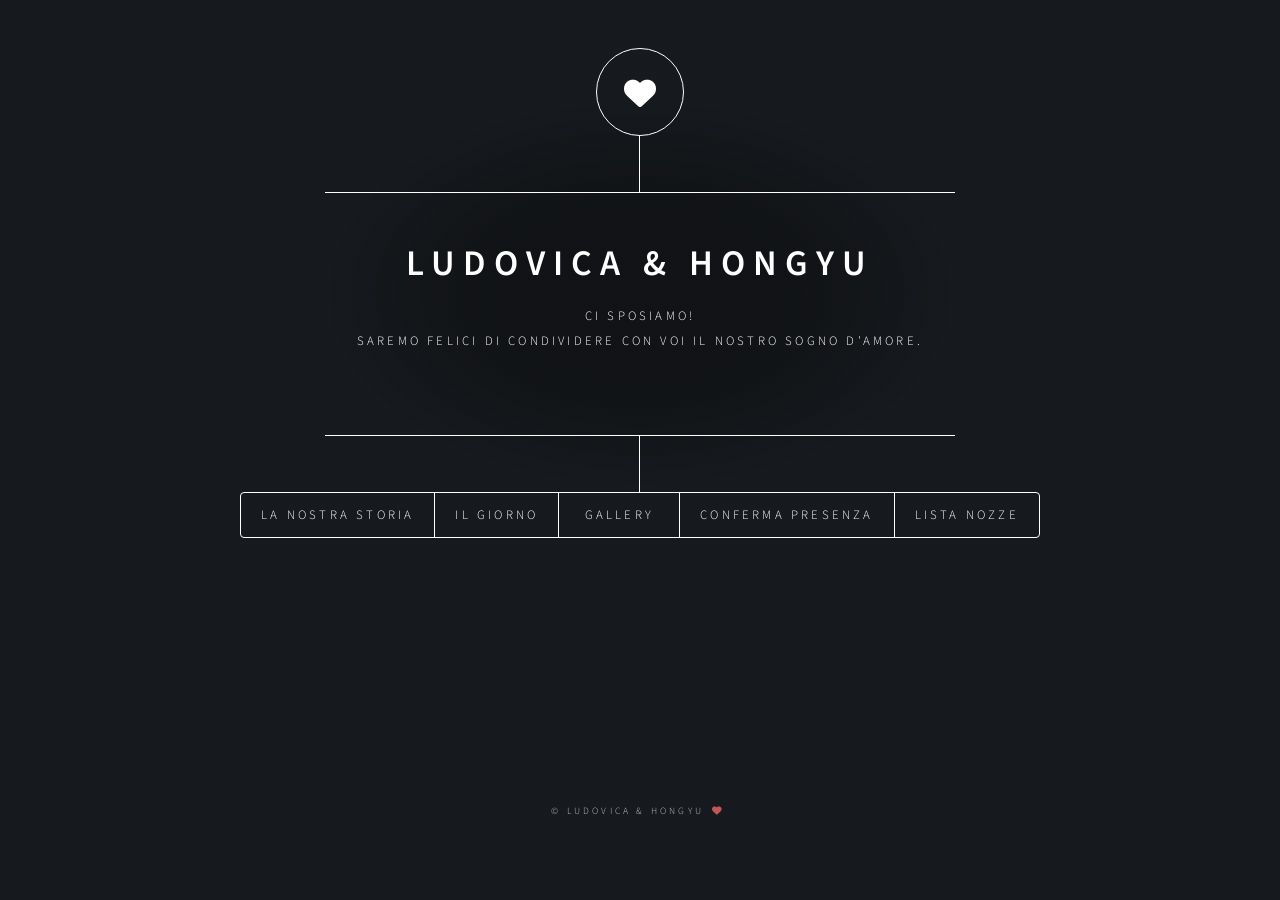
==== demo/src/main/resources/static/finale.html @ 11fa41a7 "add html page" ====
<!DOCTYPE html>
<html lang="it">
<head>
    <title>Ludovica & Hongyu - Il nostro matrimonio</title>
    <meta charset="utf-8" />
    <meta name="viewport" content="width=device-width, initial-scale=1, user-scalable=no" />
    <meta name="description" content="Ludovica e Hongyu si sposano. Scopri i dettagli del nostro grande giorno, la storia, la gallery e conferma la tua presenza." />
    <link rel="stylesheet" href="https://cdnjs.cloudflare.com/ajax/libs/font-awesome/6.0.0-beta3/css/all.min.css">
    <link href="https://fonts.googleapis.com/css2?family=Source+Sans+Pro:wght@300;400;600;700&display=swap" rel="stylesheet">
    <style>
        /* Reset & Base - stesso tuo stile, lo manteniamo identico */
        html, body, div, span, applet, object, iframe,
        h1, h2, h3, h4, h5, h6, p, blockquote, pre,
        a, abbr, acronym, address, big, cite, code,
        del, dfn, em, img, ins, kbd, q, s, samp,
        small, strike, strong, sub, sup, tt, var, b,
        u, i, center, dl, dt, dd, ol, ul, li, fieldset,
        form, label, legend, table, caption, tbody,
        tfoot, thead, tr, th, td, article, aside,
        canvas, details, embed, figure, figcaption,
        footer, header, hgroup, menu, nav, output, ruby,
        section, summary, time, mark, audio, video {
            margin: 0;
            padding: 0;
            border: 0;
            font-size: 100%;
            font: inherit;
            vertical-align: baseline;
        }
        article, aside, details, figcaption, figure,
        footer, header, hgroup, menu, nav, section {
            display: block;
        }
        body {
            line-height: 1;
        }
        ol, ul {
            list-style: none;
        }
        blockquote, q {
            quotes: none;
        }
        blockquote:before, blockquote:after, q:before, q:after {
            content: '';
            content: none;
        }
        table {
            border-collapse: collapse;
            border-spacing: 0;
        }
        body {
            -webkit-text-size-adjust: none;
        }
        mark {
            background-color: transparent;
            color: inherit;
        }
        input::-moz-focus-inner {
            border: 0;
            padding: 0;
        }
        input, select, textarea {
            -moz-appearance: none;
            -webkit-appearance: none;
            -ms-appearance: none;
            appearance: none;
        }

        /* Basic */
        @-ms-viewport {
            width: device-width;
        }
        @media screen and (max-width: 480px) {
            html, body {
                min-width: 320px;
            }
        }
        html {
            box-sizing: border-box;
        }
        *, *:before, *:after {
            box-sizing: inherit;
        }
        body {
            background: #1b1f22;
        }
        body.is-preload *, body.is-preload *:before, body.is-preload *:after {
            animation: none !important;
            transition: none !important;
        }

        /* Type */
        html {
            font-size: 16pt;
        }
        @media screen and (max-width: 1680px) {
            html { font-size: 12pt; }
        }
        @media screen and (max-width: 736px) {
            html { font-size: 11pt; }
        }
        @media screen and (max-width: 480px) {
            html { font-size: 10pt; }
        }
        body, input, select, textarea {
            color: #ffffff;
            font-family: 'Source Sans Pro', sans-serif;
            font-weight: 300;
            font-size: 1rem;
            line-height: 1.65;
        }
        a {
            transition: color 0.2s ease-in-out, background-color 0.2s ease-in-out, border-bottom-color 0.2s ease-in-out;
            border-bottom: dotted 1px rgba(255, 255, 255, 0.5);
            text-decoration: none;
            color: inherit;
        }
        a:hover {
            border-bottom-color: transparent;
        }
        strong, b {
            color: #ffffff;
            font-weight: 600;
        }
        em, i {
            font-style: italic;
        }
        p {
            margin: 0 0 2rem 0;
        }
        h1, h2, h3, h4, h5, h6 {
            color: #ffffff;
            font-weight: 600;
            line-height: 1.5;
            margin: 0 0 1rem 0;
            text-transform: uppercase;
            letter-spacing: 0.2rem;
        }
        h1 a, h2 a, h3 a, h4 a, h5 a, h6 a {
            color: inherit;
            text-decoration: none;
        }
        h1.major, h2.major, h3.major {
            border-bottom: solid 1px #ffffff;
            width: max-content;
            padding-bottom: 0.5rem;
            margin: 0 0 2rem 0;
        }
        h1 {
            font-size: 2.25rem;
            line-height: 1.3;
            letter-spacing: 0.5rem;
        }
        h2 {
            font-size: 1.5rem;
            line-height: 1.4;
            letter-spacing: 0.5rem;
        }
        h3 {
            font-size: 1rem;
        }
        @media screen and (max-width: 736px) {
            h1 { font-size: 1.75rem; line-height: 1.4; }
            h2 { font-size: 1.25em; line-height: 1.5; }
        }
        .align-center {
            text-align: center;
        }

        /* BG */
        #bg {
            transform: scale(1);
            -webkit-backface-visibility: hidden;
            position: fixed;
            top: 0;
            left: 0;
            width: 100%;
            height: 100vh;
            z-index: 1;
        }
        #bg:before, #bg:after {
            content: '';
            display: block;
            position: absolute;
            top: 0;
            left: 0;
            width: 100%;
            height: 100%;
        }
        #bg:before {
            transition: background-color 2.5s ease-in-out;
            transition-delay: 0.75s;
            background-image: linear-gradient(to top, rgba(19, 21, 25, 0.5), rgba(19, 21, 25, 0.5));
            background-size: auto, 256px 256px;
            background-position: center, center;
            background-repeat: no-repeat, repeat;
            z-index: 2;
        }
        #bg:after {
            transform: scale(1.125);
            transition: transform 0.325s ease-in-out, filter 0.325s ease-in-out;
            background-image: url('https://images.unsplash.com/photo-1519741497674-611481863552?q=80&w=2070&auto=format');
            background-position: center;
            background-size: cover;
            background-repeat: no-repeat;
            z-index: 1;
        }
        body.is-article-visible #bg:after {
            transform: scale(1.0825);
            filter: blur(0.2rem);
        }
        body.is-preload #bg:before {
            background-color: #000000;
        }

        /* Wrapper */
        #wrapper {
            display: flex;
            flex-direction: column;
            align-items: center;
            justify-content: space-between;
            position: relative;
            min-height: 100vh;
            width: 100%;
            padding: 4rem 2rem;
            z-index: 3;
        }
        @media screen and (max-width: 1680px) {
            #wrapper { padding: 3rem 2rem; }
        }
        @media screen and (max-width: 736px) {
            #wrapper { padding: 2rem 1rem; }
        }
        @media screen and (max-width: 480px) {
            #wrapper { padding: 1rem; }
        }

        /* Header */
        #header {
            display: flex;
            flex-direction: column;
            align-items: center;
            transition: transform 0.325s ease-in-out, filter 0.325s ease-in-out, opacity 0.325s ease-in-out;
            background-image: radial-gradient(rgba(0, 0, 0, 0.25) 25%, rgba(0, 0, 0, 0) 55%);
            max-width: 100%;
            text-align: center;
        }
        #header > * {
            transition: opacity 0.325s ease-in-out;
            position: relative;
            margin-top: 3.5rem;
        }
        #header > *:before {
            content: '';
            display: block;
            position: absolute;
            top: calc(-3.5rem - 1px);
            left: calc(50% - 1px);
            width: 1px;
            height: calc(3.5rem + 1px);
            background: #ffffff;
        }
        #header > :first-child {
            margin-top: 0;
        }
        #header > :first-child:before {
            display: none;
        }
        #header .logo {
            width: 5.5rem;
            height: 5.5rem;
            line-height: 5.5rem;
            border: solid 1px #ffffff;
            border-radius: 100%;
        }
        #header .logo .icon:before {
            font-size: 2rem;
        }
        #header .content {
            border-style: solid;
            border-color: #ffffff;
            border-top-width: 1px;
            border-bottom-width: 1px;
            max-width: 100%;
        }
        #header .content .inner {
            transition: max-height 0.75s ease, padding 0.75s ease, opacity 0.325s ease-in-out;
            transition-delay: 0.25s;
            padding: 3rem 2rem;
            max-height: 40rem;
            overflow: hidden;
        }
        #header .content p {
            text-transform: uppercase;
            letter-spacing: 0.2rem;
            font-size: 0.8rem;
            line-height: 2;
        }
        #header nav ul {
            display: flex;
            margin-bottom: 0;
            list-style: none;
            padding-left: 0;
            border: solid 1px #ffffff;
            border-radius: 4px;
        }
        #header nav ul li {
            padding-left: 0;
            border-left: solid 1px #ffffff;
        }
        #header nav ul li:first-child {
            border-left: 0;
        }
        #header nav ul li a {
            display: block;
            min-width: 7.5rem;
            height: 2.75rem;
            line-height: 2.75rem;
            padding: 0 1.25rem;
            text-transform: uppercase;
            letter-spacing: 0.2rem;
            font-size: 0.8rem;
            border-bottom: 0;
            cursor: pointer;
        }
        #header nav ul li a:hover {
            background-color: rgba(255, 255, 255, 0.075);
        }
        body.is-article-visible #header {
            transform: scale(0.95);
            filter: blur(0.1rem);
            opacity: 0;
        }
        body.is-preload #header {
            filter: blur(0.125rem);
        }
        body.is-preload #header > * {
            opacity: 0;
        }
        body.is-preload #header .content .inner {
            max-height: 0;
            padding-top: 0;
            padding-bottom: 0;
            opacity: 0;
        }
        @media screen and (max-width: 736px) {
            #header > * { margin-top: 2rem; }
            #header > *:before { top: calc(-2rem - 1px); height: calc(2rem + 1px); }
            #header .logo { width: 4.75rem; height: 4.75rem; line-height: 4.75rem; }
            #header .content .inner { padding: 2.5rem 1rem; }
        }
        @media screen and (max-width: 480px) {
            #header .content .inner { padding: 2rem 0.5rem; }
            #header nav ul {
                flex-direction: column;
                min-width: 100%;
                width: 100%;
            }
            #header nav ul li {
                border-left: 0;
                border-top: solid 1px #ffffff;
            }
            #header nav ul li:first-child { border-top: 0; }
            #header nav ul li a {
                width: 100%;
                min-width: auto;
                padding: 0.5rem;
                font-size: 0.7rem;
                height: auto;
                line-height: 2.5rem;
            }
        }

        /* Main & Articles */
        #main {
            flex-grow: 1;
            display: flex;
            align-items: center;
            justify-content: center;
            flex-direction: column;
            position: relative;
            max-width: 100%;
            z-index: 3;
        }
        #main article {
            transform: translateY(0.25rem);
            transition: opacity 0.325s ease-in-out, transform 0.325s ease-in-out;
            padding: 3rem 2.5rem 1.5rem 2.5rem;
            position: relative;
            width: 40rem;
            max-width: 100%;
            background-color: rgba(27, 31, 34, 0.85);
            border-radius: 4px;
            opacity: 0;
            display: none;
        }
        #main article.active {
            transform: translateY(0);
            opacity: 1;
            display: block;
        }
        #main article .close {
            display: block;
            position: absolute;
            top: 0;
            right: 0;
            width: 4rem;
            height: 4rem;
            cursor: pointer;
            text-indent: 4rem;
            overflow: hidden;
            white-space: nowrap;
        }
        #main article .close:before {
            transition: background-color 0.2s ease-in-out;
            content: '';
            display: block;
            position: absolute;
            top: 50%;
            left: 50%;
            transform: translate(-50%, -50%);
            width: 1.8rem;
            height: 1.8rem;
            border-radius: 100%;
            background-image: url("data:image/svg+xml,%3Csvg xmlns='http://www.w3.org/2000/svg' width='20' height='20' viewBox='0 0 20 20'%3E%3Cline x1='2' y1='2' x2='18' y2='18' stroke='%23ffffff' stroke-width='1.5'/%3E%3Cline x1='18' y1='2' x2='2' y2='18' stroke='%23ffffff' stroke-width='1.5'/%3E%3C/svg%3E");
            background-size: 14px 14px;
            background-repeat: no-repeat;
            background-position: center;
        }
        #main article .close:hover:before {
            background-color: rgba(255, 255, 255, 0.075);
        }
        @media screen and (max-width: 736px) {
            #main article { padding: 2.5rem 2rem 0.5rem 2rem; }
        }
        @media screen and (max-width: 480px) {
            #main article { padding: 1.5rem 1rem 0.5rem 1rem; }
            #main article .close { width: 3rem; height: 3rem; }
        }

        /* Footer */
        #footer {
            transition: transform 0.325s ease-in-out, filter 0.325s ease-in-out, opacity 0.325s ease-in-out;
            width: 100%;
            margin-top: 2rem;
            text-align: center;
        }
        #footer .copyright {
            letter-spacing: 0.2rem;
            font-size: 0.6rem;
            opacity: 0.75;
            text-transform: uppercase;
        }
        body.is-article-visible #footer {
            transform: scale(0.95);
            filter: blur(0.1rem);
            opacity: 0;
        }

        /* Form & Button styles */
        form {
            margin: 0 0 2rem 0;
        }

        input[type="text"],
        input[type="email"],
        input[type="date"],
        select,
        textarea {
            background-color: #1b1f22;
            border-radius: 4px;
            border: solid 1px #ffffff;
            color: #ffffff;
            display: block;
            outline: 0;
            padding: 0 1rem;
            width: 100%;
            margin-bottom: 1rem;
            font-family: 'Source Sans Pro', sans-serif;
            transition: all 0.2s ease-in-out;
        }

        input[type="text"],
        input[type="email"],
        input[type="date"],
        select {
            height: 2.75rem;
        }

        textarea {
            padding: 0.75rem 1rem;
        }

        input:focus,
        textarea:focus,
        select:focus {
            background: #2a2e35;
            border-color: #30c39b;
            box-shadow: 0 0 0 1px #30c39b;
            color: #ffffff;
        }

        select option {
            background-color: #1b1f22;
            color: #ffffff;
        }

        ::-webkit-input-placeholder {
            color: rgba(255, 255, 255, 0.5);
        }
        :-moz-placeholder {
            color: rgba(255, 255, 255, 0.5);
        }
        ::-moz-placeholder {
            color: rgba(255, 255, 255, 0.5);
        }
        :-ms-input-placeholder {
            color: rgba(255, 255, 255, 0.5);
        }

        .button {
            transition: background-color 0.2s ease-in-out, color 0.2s ease-in-out;
            background-color: #2c3e50;
            border-radius: 4px;
            box-shadow: none;
            color: #ffffff !important;
            border: 1px solid #ffffff;
            cursor: pointer;
            display: inline-block;
            font-size: 0.8rem;
            font-weight: 600;
            height: 2.75rem;
            letter-spacing: 0.2rem;
            line-height: 2.75rem;
            padding: 0 1.25rem;
            text-align: center;
            text-decoration: none;
            text-transform: uppercase;
            white-space: nowrap;
        }

        .button:hover {
            background-color: #1a2a3a;
            border-color: #ffffff;
            color: #ffffff !important;
        }

        input[type="submit"].primary,
        .button.primary {
            background-color: #ff6b6b !important;
            border: 1px solid #ff6b6b !important;
            color: #ffffff !important;
            font-weight: 700;
        }

        input[type="submit"].primary:hover,
        .button.primary:hover {
            background-color: #ff6b6b !important;
            border-color: #ffffff !important;
            color: #ffffff !important;
        }

        .heart-icon {
            color: #ff6b6b;
            margin: 0 0.2rem;
        }
        .date-highlight {
            font-size: 2rem;
            font-weight: 600;
            letter-spacing: 0.2rem;
            margin: 1rem 0;
        }
        .info-grid {
            display: flex;
            justify-content: space-between;
            gap: 1rem;
            margin: 2rem 0;
            flex-wrap: wrap;
        }
        .info-card {
            flex: 1;
            text-align: center;
            padding: 1rem;
            border: 1px solid rgba(255,255,255,0.2);
            border-radius: 8px;
        }
        .info-card i {
            font-size: 2rem;
            margin-bottom: 0.5rem;
            display: inline-block;
        }
        .guests-row {
            display: flex;
            gap: 1rem;
            margin-bottom: 1rem;
        }
        .guests-row .field {
            flex: 1;
            margin-bottom: 0;
        }

        @media screen and (max-width: 600px) {
            .info-grid {
                flex-direction: column;
            }
            .guests-row {
                flex-direction: column;
                gap: 0;
            }
        }

        /* Toggle Switch (FLAG) Styles */
        .toggle-flag {
            margin: 1rem 0;
        }

        .toggle-label {
            display: flex;
            align-items: center;
            gap: 0.75rem;
            cursor: pointer;
        }

        .toggle-switch {
            position: relative;
            display: inline-block;
            width: 55px;
            height: 28px;
        }

        .toggle-switch input {
            opacity: 0;
            width: 0;
            height: 0;
        }

        .toggle-slider {
            position: absolute;
            cursor: pointer;
            top: 0;
            left: 0;
            right: 0;
            bottom: 0;
            background-color: #ccc;
            transition: 0.3s;
            border-radius: 28px;
        }

        .toggle-slider:before {
            position: absolute;
            content: "";
            height: 20px;
            width: 20px;
            left: 4px;
            bottom: 4px;
            background-color: white;
            transition: 0.3s;
            border-radius: 50%;
        }

        input:checked + .toggle-slider {
            background-color: #ff6b6b;
        }

        input:checked + .toggle-slider:before {
            transform: translateX(27px);
        }

        .toggle-text {
            font-size: 0.9rem;
        }

        .toggle-text .off {
            color: #aaa;
        }

        .toggle-text .on {
            color: #ff6b6b;
            display: none;
        }

        input:checked ~ .toggle-text .off {
            display: none;
        }

        input:checked ~ .toggle-text .on {
            display: inline;
        }

        /* Date Range */
        .date-range-container {
            margin: 1.5rem 0;
            background: rgba(255,255,255,0.05);
            border-radius: 12px;
            padding: 1.5rem;
            border: 1px solid rgba(255,255,255,0.1);
        }

        .date-range-title {
            text-align: center;
            font-size: 0.9rem;
            font-weight: 600;
            margin-bottom: 1.2rem;
            color: #ff6b6b;
            letter-spacing: 0.1rem;
        }

        .date-range-grid {
            display: flex;
            gap: 2rem;
            justify-content: center;
        }

        .date-field {
            flex: 1;
            text-align: center;
        }

        .date-field label {
            display: block;
            font-size: 0.75rem;
            text-transform: uppercase;
            letter-spacing: 0.2rem;
            margin-bottom: 0.5rem;
            color: rgba(255,255,255,0.7);
        }

        .date-field input {
            font-size: 1.1rem;
            text-align: center;
            padding: 0.8rem 1rem;
            height: auto;
            background-color: #1b1f22;
            border: 1px solid #ffffff;
            border-radius: 8px;
            cursor: pointer;
        }

        .date-field input:focus {
            border-color: #ff6b6b;
            box-shadow: 0 0 0 1px #ff6b6b;
        }

        .date-field input::-webkit-calendar-picker-indicator {
            cursor: pointer;
            padding: 5px;
            filter: invert(1);
            opacity: 0.7;
            transform: scale(1.2);
        }

        .date-range-note {
            text-align: center;
            font-size: 0.7rem;
            margin-top: 1rem;
            color: rgba(255,255,255,0.5);
        }

        .date-error {
            text-align: center;
            font-size: 0.7rem;
            margin-top: 0.5rem;
            color: #ff6b6b;
            display: none;
        }

        .date-error.show {
            display: block;
        }

        .accommodation-guests {
            margin-top: 1rem;
            padding: 1rem;
            background: rgba(255,255,255,0.05);
            border-radius: 8px;
        }

        .date-field input {
            cursor: pointer;
            width: 100%;
        }

        @media screen and (max-width: 600px) {
            .date-range-grid {
                flex-direction: column;
                gap: 1rem;
            }
            .date-field input {
                font-size: 1rem;
                padding: 0.6rem;
            }
            .accommodation-guests {
                padding: 0.8rem;
            }
            .date-range-container {
                padding: 1rem;
            }
        }
    </style>
</head>
<body class="is-preload">

<!-- BG -->
<div id="bg"></div>

<!-- Wrapper -->
<div id="wrapper">

    <!-- Header -->
    <header id="header">
        <div class="logo">
            <i class="fas fa-heart icon" style="font-size: 2rem; line-height: 5.5rem;"></i>
        </div>
        <div class="content">
            <div class="inner">
                <h1>Ludovica & Hongyu</h1>
                <p>Ci sposiamo!<br />Saremo felici di condividere con voi il nostro sogno d'amore.</p>
            </div>
        </div>
        <nav>
            <ul>
                <li><a id="nav-story">La nostra storia</a></li>
                <li><a id="nav-wedding">Il giorno</a></li>
                <li><a id="nav-gallery">Gallery</a></li>
                <li><a id="nav-rsvp">Conferma presenza</a></li>
                <li><a id="nav-gifts">Lista nozze</a></li>
            </ul>
        </nav>
    </header>

    <!-- Main -->
    <div id="main">
        <!-- Story Article -->
        <article id="story" class="article">
            <span class="close"></span>
            <h2 class="major">La nostra storia</h2>
            <p>Ci siamo conosciuti al liceo, durante l'alternanza scuola-lavoro all'ultimo anno. Da quel giorno, ogni momento è stato un capitolo di un libro che abbiamo scritto insieme, laurea a Tor Vergata in Informatica, primi passi da programmatori, e tanto codice condiviso. Il 25 ottobre 2026 coroneremo il nostro sogno davanti a tutte le persone che amiamo. Vi aspettiamo per festeggiare con noi l'inizio di questa nuova avventura!</p>
            <p><i class="fas fa-quote-left heart-icon"></i> L'amore non si guarda, si respira. E con te, ho imparato a vivere. <i class="fas fa-quote-right heart-icon"></i></p>
        </article>

        <!-- Wedding Article -->
        <article id="wedding" class="article">
            <span class="close"></span>
            <h2 class="major">Il grande giorno</h2>
            <div class="date-highlight align-center">
                25 Ottobre 2026
            </div>
            <div class="info-grid">
                <div class="info-card">
                    <i class="fas fa-heart"></i>
                    <h3>Cerimonia</h3>
                    <p>Ore 11:00</p>
                    <p>
                        <strong>A.Roma Lifestyle Hotel</strong><br />
                        <a href="https://maps.google.com/?q=A.Roma+Lifestyle+Hotel+Via+Giorgio+Zoega+59+Roma" target="_blank" style="border-bottom: 1px solid #30c39b;">
                            <i class="fas fa-map-marker-alt"></i> Google Maps
                        </a>
                        &nbsp;|&nbsp;
                        <a href="https://www.ldchotelsitaly.com/it/hotelaroma-roma/" target="_blank" style="border-bottom: 1px solid #30c39b;">
                            <i class="fas fa-globe"></i> Sito web
                        </a>
                    </p>
                    <p>Via Giorgio Zoega, 59, 00164 Roma RM</p>
                </div>
                <div class="info-card">
                    <i class="fas fa-glass-cheers"></i>
                    <h3>Ricevimento</h3>
                    <p>Ore 12:30</p>
                    <p>
                        <strong>Sapori dal Mondo</strong><br />
                        <a href="https://maps.google.com/?q=Sapori+dal+Mondo+Via+Giorgio+Zoega+59+Roma" target="_blank" style="border-bottom: 1px solid #30c39b;">
                            <i class="fas fa-map-marker-alt"></i> Google Maps
                        </a>
                        &nbsp;|&nbsp;
                        <a href="https://saporidalmondoroma.it/" target="_blank" style="border-bottom: 1px solid #30c39b;">
                            <i class="fas fa-globe"></i> Sito web
                        </a>
                    </p>
                    <p>Via Giorgio Zoega, 59, 00164 Roma RM</p>
                </div>
            </div>
            <p class="align-center">Vi chiediamo gentilmente di confermare la vostra presenza entro il <strong>30 settembre 2026</strong> utilizzando l'apposito modulo.</p>
        </article>

        <!-- Gallery Article -->
        <article id="gallery" class="article">
            <span class="close"></span>
            <h2 class="major">Gallery</h2>
            <p>Ecco alcuni momenti speciali che abbiamo vissuto insieme. Aggiungeremo presto le foto del nostro matrimonio!</p>
            <div style="display: flex; flex-wrap: wrap; gap: 1rem; justify-content: center; margin-top: 1rem;">
                <div style="width: calc(33% - 0.7rem); min-width: 120px; background: rgba(255,255,255,0.1); border-radius: 8px; overflow: hidden;">
                    <i class="fas fa-camera" style="font-size: 4rem; display: block; text-align: center; padding: 1rem;"></i>
                    <p style="text-align: center; font-size: 0.8rem;">Il sì</p>
                </div>
                <div style="width: calc(33% - 0.7rem); min-width: 120px; background: rgba(255,255,255,0.1); border-radius: 8px; overflow: hidden;">
                    <i class="fas fa-mountain" style="font-size: 4rem; display: block; text-align: center; padding: 1rem;"></i>
                    <p style="text-align: center; font-size: 0.8rem;">Il nostro viaggio</p>
                </div>
            </div>
            <p class="align-center" style="margin-top: 2rem;">Presto caricheremo le foto ufficiali! <i class="fas fa-smile-wink heart-icon"></i></p>
        </article>

        <!-- RSVP Article -->
        <article id="rsvp" class="article">
            <span class="close"></span>
            <h2 class="major">Conferma presenza</h2>
            <p>Per organizzare al meglio la festa, conferma la tua partecipazione compilando il modulo. Riceverai una nostra email di conferma.</p>
            <form id="rsvpForm">
                <div class="fields">
                    <div class="field half">
                        <input type="text" name="name" id="name" placeholder="Nome e Cognome" required />
                    </div>
                    <div class="field half">
                        <input type="email" name="email" id="email" placeholder="Email" required />
                    </div>
                    <div class="guests-row">
                        <div class="field">
                            <label style="font-size: 0.7rem;">👤 Adulti</label>
                            <select name="adults" id="adults">
                                <option value="0">0</option>
                                <option value="1">1</option>
                                <option value="2">2</option>
                                <option value="3">3</option>
                                <option value="4">4</option>
                                <option value="5">5</option>
                                <option value="6">6</option>
                                <option value="7">7</option>
                                <option value="8">8</option>
                                <option value="9">9</option>
                                <option value="10">10+</option>
                            </select>
                        </div>
                        <div class="field">
                            <label style="font-size: 0.7rem;">🍼 Bambini (sotto 140 cm)</label>
                            <select name="children" id="children">
                                <option value="0">0</option>
                                <option value="1">1</option>
                                <option value="2">2</option>
                                <option value="3">3</option>
                                <option value="4">4</option>
                                <option value="5">5</option>
                                <option value="6">6</option>
                                <option value="7">7</option>
                                <option value="8">8</option>
                                <option value="9">9</option>
                                <option value="10">10+</option>
                            </select>
                        </div>
                    </div>

                    <!-- TOGGLE FLAG per alloggio -->
                    <div class="toggle-flag">
                        <label class="toggle-label">
                                <span class="toggle-switch">
                                    <input type="checkbox" id="needAccommodation">
                                    <span class="toggle-slider"></span>
                                </span>
                            <span class="toggle-text">
                                    <span class="off">🏠 Nessun alloggio necessario</span>
                                    <span class="on">✅ Ho bisogno di un alloggio</span>
                                </span>
                        </label>
                    </div>

                    <div id="accommodationDetails" style="display: none;">
                        <div class="accommodation-guests">
                            <div class="guests-row">
                                <div class="field">
                                    <label style="font-size: 0.7rem;">👤 Adulti che alloggiano</label>
                                    <select id="accAdults">
                                        <option value="0">0</option>
                                        <option value="1">1</option>
                                        <option value="2">2</option>
                                        <option value="3">3</option>
                                        <option value="4">4</option>
                                        <option value="5">5</option>
                                        <option value="6">6</option>
                                        <option value="7">7</option>
                                        <option value="8">8</option>
                                        <option value="9">9</option>
                                        <option value="10">10+</option>
                                    </select>
                                </div>
                                <div class="field">
                                    <label style="font-size: 0.7rem;">🍼 Bambini che alloggiano</label>
                                    <select id="accChildren">
                                        <option value="0">0</option>
                                        <option value="1">1</option>
                                        <option value="2">2</option>
                                        <option value="3">3</option>
                                        <option value="4">4</option>
                                        <option value="5">5</option>
                                        <option value="6">6</option>
                                        <option value="7">7</option>
                                        <option value="8">8</option>
                                        <option value="9">9</option>
                                        <option value="10">10+</option>
                                    </select>
                                </div>
                            </div>
                        </div>

                        <div class="date-range-container">
                            <div class="date-range-title">
                                <i class="fas fa-calendar-alt"></i> Periodo di alloggio (19-31 ottobre)
                            </div>
                            <div class="date-range-grid">
                                <div class="date-field">
                                    <label>ARRIVO</label>
                                    <input type="date" id="dateFrom" min="2026-10-19" max="2026-10-30" value="2026-10-24" />
                                </div>
                                <div class="date-field">
                                    <label>PARTENZA</label>
                                    <input type="date" id="dateTo" min="2026-10-20" max="2026-10-31" value="2026-10-26" />
                                </div>
                            </div>
                            <div id="dateError" class="date-error">
                                <i class="fas fa-exclamation-triangle"></i> La partenza deve essere dopo l'arrivo e almeno una notte
                            </div>
                            <div class="date-range-note">
                                <i class="fas fa-info-circle"></i> Il matrimonio è il 25 ottobre 2026
                            </div>
                        </div>
                    </div>

                    <div class="field">
                        <textarea name="message" id="message" placeholder="Eventuali allergie o note speciali (es. seggiolone, menù senza glutine, ecc.)" rows="3"></textarea>
                    </div>
                </div>
                <ul class="actions">
                    <li><input type="submit" value="Conferma la tua presenza" class="primary" id="submitRSVP" /></li>
                </ul>
                <div id="formFeedback" style="margin-top: 1rem; text-align: center;"></div>
            </form>
        </article>

        <!-- Lista Nozze Article -->
        <article id="gifts" class="article">
            <span class="close"></span>
            <h2 class="major">Lista nozze</h2>
            <p>Il regalo più bello è la vostra presenza. Se volete farci un dono, ecco come:</p>

            <div class="info-grid">
                <div class="info-card">
                    <i class="fab fa-amazon"></i>
                    <h3>Lista Amazon</h3>
                    <p>Regali per la casa e non solo</p>
                    <p style="font-size: 0.7rem; margin-top: 0.5rem;">
                        <a href="https://www.amazon.it/wedding/share/LudovicaHongyu" target="_blank" style="border-bottom: 1px solid #30c39b;">
                            <i class="fas fa-external-link-alt"></i> Apri la lista
                        </a>
                    </p>
                </div>
                <div class="info-card">
                    <i class="fas fa-euro-sign"></i>
                    <h3>Contributo libero</h3>
                    <p>Per chi preferisce un regalo in denaro</p>
                    <p style="font-size: 0.65rem; margin-top: 0.5rem; word-break: break-all;">
                        <strong>IBAN:</strong> IT00 0000 0000 0000 0000 0000 000<br />
                        <strong>Intestato a:</strong> Ludovica & Hongyu<br />
                        <strong>Causale:</strong> "Regalo Matrimonio"
                    </p>
                </div>
            </div>

            <p class="align-center" style="margin-top: 1rem; font-style: italic;">
                <i class="fas fa-heart heart-icon"></i> Scegli ciò che preferisci. Per noi va bene tutto.
            </p>
        </article>
    </div>

    <!-- Footer -->
    <footer id="footer">
        <p class="copyright">&copy; Ludovica & Hongyu <i class="fas fa-heart heart-icon"></i></p>
    </footer>
</div>

<script>
    // Inizializzazione quando il DOM è pronto
    document.addEventListener('DOMContentLoaded', function() {
        console.log('DOM Caricato - Inizializzazione sito matrimonio');

        // ========== GESTIONE NAVIGAZIONE ARTICOLI ==========
        const body = document.body;
        const main = document.getElementById('main');
        const articles = document.querySelectorAll('.article');
        const header = document.getElementById('header');
        const footer = document.getElementById('footer');
        let locked = false;
        const delay = 325;

        function showArticle(id, initial = false) {
            const targetArticle = document.getElementById(id);
            if (!targetArticle) {
                console.error('Articolo non trovato:', id);
                return;
            }

            console.log('Mostro articolo:', id);

            if (locked || initial) {
                body.classList.add('is-switching');
                body.classList.add('is-article-visible');
                articles.forEach(art => art.classList.remove('active'));
                header.style.display = 'none';
                footer.style.display = 'none';
                main.style.display = 'flex';
                targetArticle.style.display = 'block';
                targetArticle.classList.add('active');
                locked = false;
                setTimeout(() => body.classList.remove('is-switching'), initial ? 1000 : 0);
                window.scrollTo(0,0);
                return;
            }

            locked = true;

            if (body.classList.contains('is-article-visible')) {
                const current = document.querySelector('.article.active');
                if (current) current.classList.remove('active');
                setTimeout(() => {
                    if (current) current.style.display = 'none';
                    targetArticle.style.display = 'block';
                    setTimeout(() => {
                        targetArticle.classList.add('active');
                        window.scrollTo(0,0);
                        setTimeout(() => { locked = false; }, delay);
                    }, 25);
                }, delay);
            } else {
                body.classList.add('is-article-visible');
                setTimeout(() => {
                    header.style.display = 'none';
                    footer.style.display = 'none';
                    main.style.display = 'flex';
                    targetArticle.style.display = 'block';
                    setTimeout(() => {
                        targetArticle.classList.add('active');
                        window.scrollTo(0,0);
                        setTimeout(() => { locked = false; }, delay);
                    }, 25);
                }, delay);
            }
        }

        function hideArticle(addState = false) {
            if (!body.classList.contains('is-article-visible')) return;
            if (addState && history.pushState) {
                history.pushState(null, null, '#');
            }
            const activeArticle = document.querySelector('.article.active');
            if (!activeArticle) return;

            console.log('Nascondo articolo');
            locked = true;
            activeArticle.classList.remove('active');
            setTimeout(() => {
                activeArticle.style.display = 'none';
                main.style.display = 'none';
                header.style.display = 'flex';
                footer.style.display = 'block';
                setTimeout(() => {
                    body.classList.remove('is-article-visible');
                    window.scrollTo(0,0);
                    setTimeout(() => { locked = false; }, delay);
                }, 25);
            }, delay);
        }

        // Attach event listeners per navigazione
        const navStory = document.getElementById('nav-story');
        const navWedding = document.getElementById('nav-wedding');
        const navGallery = document.getElementById('nav-gallery');
        const navRsvp = document.getElementById('nav-rsvp');
        const navGifts = document.getElementById('nav-gifts');

        if (navStory) navStory.addEventListener('click', (e) => { e.preventDefault(); showArticle('story'); });
        if (navWedding) navWedding.addEventListener('click', (e) => { e.preventDefault(); showArticle('wedding'); });
        if (navGallery) navGallery.addEventListener('click', (e) => { e.preventDefault(); showArticle('gallery'); });
        if (navRsvp) navRsvp.addEventListener('click', (e) => { e.preventDefault(); showArticle('rsvp'); });
        if (navGifts) navGifts.addEventListener('click', (e) => { e.preventDefault(); showArticle('gifts'); });

        document.querySelectorAll('.close').forEach(btn => {
            btn.addEventListener('click', () => hideArticle(true));
        });

        document.body.addEventListener('click', (e) => {
            if (body.classList.contains('is-article-visible') && !e.target.closest('.article') && !e.target.closest('nav a')) {
                hideArticle(true);
            }
        });

        window.addEventListener('keyup', (e) => {
            if (e.key === 'Escape' && body.classList.contains('is-article-visible')) {
                hideArticle(true);
            }
        });

        if (window.location.hash && window.location.hash !== '#') {
            const hashId = window.location.hash.substring(1);
            if (document.getElementById(hashId)) {
                setTimeout(() => showArticle(hashId, true), 100);
            }
        }

        window.addEventListener('hashchange', () => {
            if (window.location.hash === '' || window.location.hash === '#') {
                hideArticle();
            } else {
                const id = window.location.hash.substring(1);
                if (document.getElementById(id)) showArticle(id);
            }
        });

        // ========== CONTROLLO DATE ALLOGGIO ==========
        const needAccommodationCheckbox = document.getElementById('needAccommodation');
        const accommodationDetails = document.getElementById('accommodationDetails');
        const dateFrom = document.getElementById('dateFrom');
        const dateTo = document.getElementById('dateTo');
        const dateError = document.getElementById('dateError');

        function updateDateLimits() {
            if (!dateFrom || !dateTo) return;

            const fromValue = dateFrom.value;
            const toValue = dateTo.value;

            if (fromValue) {
                const minDeparture = new Date(fromValue);
                minDeparture.setDate(minDeparture.getDate() + 1);
                const minDepartureStr = minDeparture.toISOString().split('T')[0];
                dateTo.min = minDepartureStr;

                if (toValue && new Date(toValue) <= new Date(fromValue)) {
                    dateTo.value = minDepartureStr;
                } else if (!toValue) {
                    dateTo.value = minDepartureStr;
                }
            }

            if (toValue) {
                const maxArrival = new Date(toValue);
                maxArrival.setDate(maxArrival.getDate() - 1);
                const maxArrivalStr = maxArrival.toISOString().split('T')[0];
                dateFrom.max = maxArrivalStr;

                if (fromValue && new Date(fromValue) >= new Date(toValue)) {
                    dateFrom.value = maxArrivalStr;
                }
            }
        }

        function validateDates() {
            if (!dateFrom || !dateTo) return true;

            const fromDate = new Date(dateFrom.value);
            const toDate = new Date(dateTo.value);
            const isValid = toDate > fromDate;

            if (!isValid && dateError) {
                dateError.classList.add('show');
            } else if (dateError) {
                dateError.classList.remove('show');
            }

            return isValid;
        }

        if (dateFrom) {
            dateFrom.addEventListener('change', function() {
                updateDateLimits();
                validateDates();
            });
        }

        if (dateTo) {
            dateTo.addEventListener('change', function() {
                updateDateLimits();
                validateDates();
            });
        }

        function initializeDateLimits() {
            updateDateLimits();
            validateDates();
        }

        if (needAccommodationCheckbox) {
            needAccommodationCheckbox.addEventListener('change', function() {
                if (accommodationDetails) {
                    accommodationDetails.style.display = this.checked ? 'block' : 'none';
                }
                if (this.checked) {
                    initializeDateLimits();
                }
            });
        }

        // ========== SUBMIT FORM RSVP - VERSIONE TEST SENZA BACKEND ==========
        const rsvpForm = document.getElementById('rsvpForm');

        if (rsvpForm) {
            console.log('Form RSVP trovato, attacco event listener');

            rsvpForm.addEventListener('submit', function(e) {
                e.preventDefault();
                e.stopPropagation();

                console.log('=== FORM SUBMIT INIZIATO ===');

                // Prendi i valori
                const name = document.getElementById('name').value.trim();
                const email = document.getElementById('email').value.trim();
                const needAccommodation = document.getElementById('needAccommodation').checked;
                const feedback = document.getElementById('formFeedback');

                console.log('Nome:', name);
                console.log('Email:', email);
                console.log('Necessita alloggio:', needAccommodation);

                // Validazione base
                if (!name || !email) {
                    if (feedback) {
                        feedback.innerHTML = '<span style="color: #ffaaaa;"><i class="fas fa-exclamation-triangle"></i> Per favore compila nome ed email.</span>';
                        setTimeout(() => { feedback.innerHTML = ''; }, 4000);
                    }
                    return;
                }

                // Validazione email base
                const emailRegex = /^[^\s@]+@[^\s@]+\.[^\s@]+$/;
                if (!emailRegex.test(email)) {
                    if (feedback) {
                        feedback.innerHTML = '<span style="color: #ffaaaa;"><i class="fas fa-exclamation-triangle"></i> Inserisci un indirizzo email valido.</span>';
                        setTimeout(() => { feedback.innerHTML = ''; }, 4000);
                    }
                    return;
                }

                // Validazione date se necessario alloggio
                if (needAccommodation) {
                    const isDateValid = validateDates();
                    if (!isDateValid) {
                        if (feedback) {
                            feedback.innerHTML = '<span style="color: #ffaaaa;"><i class="fas fa-exclamation-triangle"></i> La data di partenza deve essere dopo la data di arrivo (almeno una notte).</span>';
                            setTimeout(() => { feedback.innerHTML = ''; }, 4000);
                        }
                        return;
                    }
                }

                // Raccogli tutti i dati
                const adults = document.getElementById('adults').value;
                const children = document.getElementById('children').value;
                const message = document.getElementById('message').value;

                const dataToSend = {
                    nomeCognome: name,
                    email: email,
                    nadulti: parseInt(adults) || 0,
                    nbambini: parseInt(children) || 0,
                    alloggio: needAccommodation,
                    nalloggioadulti: needAccommodation ? (parseInt(document.getElementById('accAdults').value) || 0) : 0,
                    nalloggiobambini: needAccommodation ? (parseInt(document.getElementById('accChildren').value) || 0) : 0,
                    arrivo: needAccommodation ? document.getElementById('dateFrom').value : null,
                    partenza: needAccommodation ? document.getElementById('dateTo').value : null,
                    note: message
                };

                console.log('Dati da inviare:', dataToSend);

                // MOSTRA FEEDBACK DI CARICAMENTO
                if (feedback) {
                    feedback.innerHTML = '<span style="color: #ffffff;"><i class="fas fa-spinner fa-spin"></i> Invio in corso...</span>';
                }

                // INVIO AL BACKEND
                // PER TEST: Se vuoi testare senza backend, decommenta la riga sotto e commenta il fetch
                // simulateSuccess(dataToSend, feedback);

                fetch('https://presenze-app.onrender.com/presenze', {
                    method: 'POST',
                    headers: {
                        'Content-Type': 'application/json'
                    },
                    body: JSON.stringify(dataToSend)
                })
                .then(response => {
                    console.log('Risposta ricevuta:', response.status);
                    if (!response.ok) {
                        throw new Error(`Errore HTTP ${response.status}: ${response.statusText}`);
                    }
                    return response.json();
                })
                .then(savedPresenza => {
                    console.log('Salvataggio riuscito:', savedPresenza);
                    // Mostra messaggio di successo
                    let total = dataToSend.nadulti + dataToSend.nbambini;
                    let messageText = '<span style="color: #ffffff;"><i class="fas fa-check-circle"></i> Grazie ' + dataToSend.nomeCognome + '!<br/>';
                    messageText += 'Hai confermato ' + dataToSend.nadulti + ' adulto/i e ' + dataToSend.nbambini + ' bambino/i (totale ' + total + ' persone).<br/>';

                    if (dataToSend.alloggio) {
                        const accTotal = dataToSend.nalloggioadulti + dataToSend.nalloggiobambini;
                        messageText += '<i class="fas fa-bed"></i> <strong>Hai indicato bisogno di alloggio</strong><br/>';
                        messageText += '🏠 Alloggiano: ' + dataToSend.nalloggioadulti + ' adulto/i e ' + dataToSend.nalloggiobambini + ' bambino/i (totale ' + accTotal + ' persone).<br/>';

                        if (dataToSend.arrivo && dataToSend.partenza) {
                            const from = new Date(dataToSend.arrivo);
                            const to = new Date(dataToSend.partenza);
                            const formatDate = (d) => d.getDate() + '/' + (d.getMonth() + 1);
                            messageText += '📅 Periodo: dal ' + formatDate(from) + ' al ' + formatDate(to) + ' ottobre 2026.<br/>';
                        }
                    } else {
                        messageText += '<i class="fas fa-home"></i> Non hai indicato bisogno di alloggio.<br/>';
                    }

                    if (dataToSend.note) {
                        messageText += '<i class="fas fa-comment"></i> Note: ' + dataToSend.note + '<br/>';
                    }

                    messageText += '<br/>✨ Ti aspettiamo per festeggiare insieme! ✨</span>';
                    if (feedback) feedback.innerHTML = messageText;

                    // Reset del form
                    document.getElementById('name').value = '';
                    document.getElementById('email').value = '';
                    document.getElementById('adults').value = '0';
                    document.getElementById('children').value = '0';
                    document.getElementById('needAccommodation').checked = false;
                    if (accommodationDetails) accommodationDetails.style.display = 'none';
                    if (document.getElementById('dateFrom')) document.getElementById('dateFrom').value = '2026-10-24';
                    if (document.getElementById('dateTo')) document.getElementById('dateTo').value = '2026-10-26';
                    if (document.getElementById('accAdults')) document.getElementById('accAdults').value = '0';
                    if (document.getElementById('accChildren')) document.getElementById('accChildren').value = '0';
                    if (document.getElementById('message')) document.getElementById('message').value = '';
                    if (dateError) dateError.classList.remove('show');

                    setTimeout(() => { if (feedback) feedback.innerHTML = ''; }, 8000);
                })
                .catch(error => {
                    console.error('Errore dettagliato:', error);
                    if (feedback) {
                        feedback.innerHTML = '<span style="color: #ffaaaa;"><i class="fas fa-exclamation-triangle"></i> Si è verificato un errore durante l\'invio. Riprova più tardi.<br/><small>' + error.message + '</small></span>';
                        setTimeout(() => { feedback.innerHTML = ''; }, 5000);
                    }
                });
            });
        } else {
            console.error('Form RSVP non trovato!');
        }

        // Funzione di test (usa questa se non hai backend)
        function simulateSuccess(dataToSend, feedback) {
            console.log('SIMULAZIONE: Dati inviati con successo', dataToSend);
            setTimeout(() => {
                let total = dataToSend.nadulti + dataToSend.nbambini;
                let messageText = '<span style="color: #ffffff;"><i class="fas fa-check-circle"></i> [TEST] Grazie ' + dataToSend.nomeCognome + '!<br/>';
                messageText += 'Hai confermato ' + dataToSend.nadulti + ' adulto/i e ' + dataToSend.nbambini + ' bambino/i (totale ' + total + ' persone).<br/>';
                messageText += '<br/>✨ Ti aspettiamo per festeggiare insieme! ✨</span>';
                if (feedback) feedback.innerHTML = messageText;

                // Reset del form
                document.getElementById('name').value = '';
                document.getElementById('email').value = '';
                document.getElementById('adults').value = '0';
                document.getElementById('children').value = '0';
                document.getElementById('needAccommodation').checked = false;
                if (accommodationDetails) accommodationDetails.style.display = 'none';
                document.getElementById('message').value = '';

                setTimeout(() => { if (feedback) feedback.innerHTML = ''; }, 8000);
            }, 1000);
        }

        // Stato iniziale
        main.style.display = 'none';
        articles.forEach(art => art.style.display = 'none');
        header.style.display = 'flex';
        footer.style.display = 'block';

        // Rimuovi preload
        setTimeout(() => {
            body.classList.remove('is-preload');
        }, 100);

        console.log('Inizializzazione completata');
    });
</script>
</body>
</html>
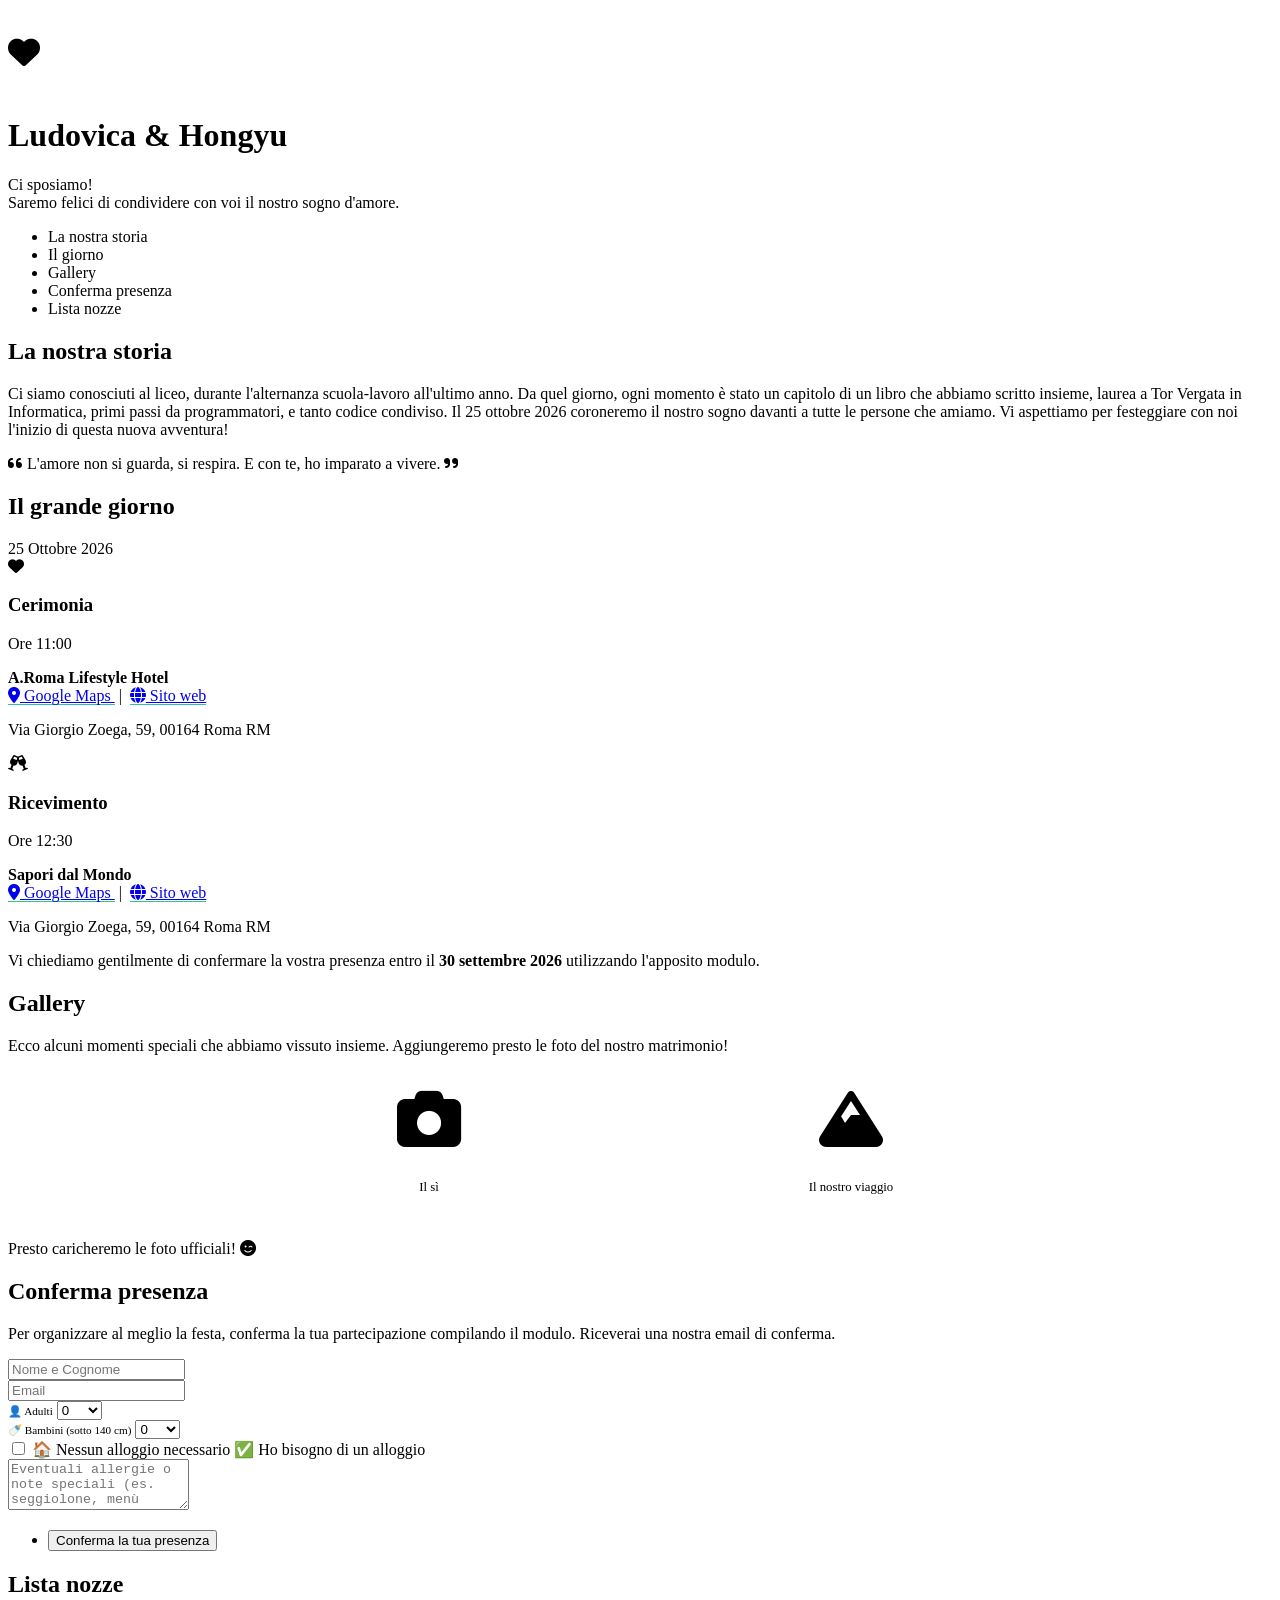
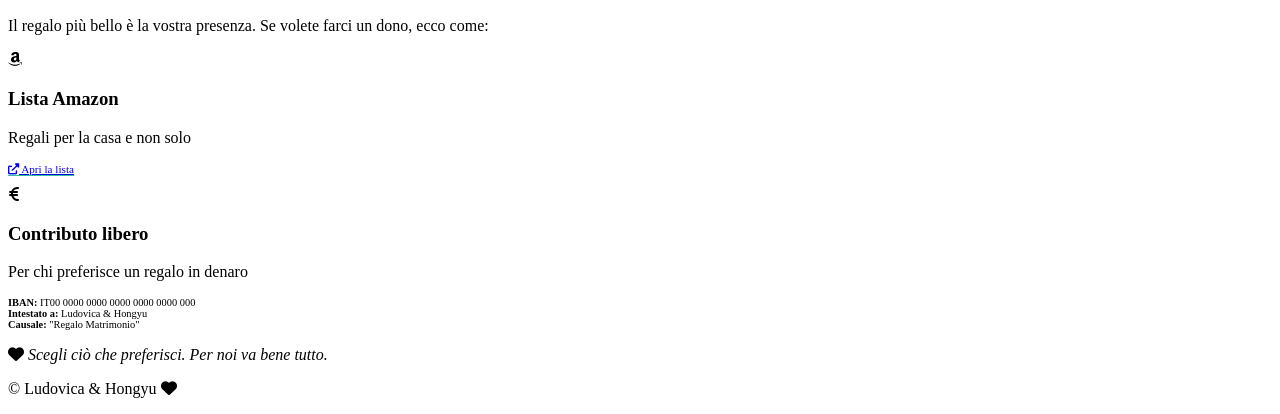
==== commit 3851e766: "separazione in css e js e html" ====
--- a/demo/src/main/resources/static/finale.html
+++ b/demo/src/main/resources/static/finale.html
@@ -7,797 +7,9 @@
     <meta name="description" content="Ludovica e Hongyu si sposano. Scopri i dettagli del nostro grande giorno, la storia, la gallery e conferma la tua presenza." />
     <link rel="stylesheet" href="https://cdnjs.cloudflare.com/ajax/libs/font-awesome/6.0.0-beta3/css/all.min.css">
     <link href="https://fonts.googleapis.com/css2?family=Source+Sans+Pro:wght@300;400;600;700&display=swap" rel="stylesheet">
-    <style>
-        /* Reset & Base - stesso tuo stile, lo manteniamo identico */
-        html, body, div, span, applet, object, iframe,
-        h1, h2, h3, h4, h5, h6, p, blockquote, pre,
-        a, abbr, acronym, address, big, cite, code,
-        del, dfn, em, img, ins, kbd, q, s, samp,
-        small, strike, strong, sub, sup, tt, var, b,
-        u, i, center, dl, dt, dd, ol, ul, li, fieldset,
-        form, label, legend, table, caption, tbody,
-        tfoot, thead, tr, th, td, article, aside,
-        canvas, details, embed, figure, figcaption,
-        footer, header, hgroup, menu, nav, output, ruby,
-        section, summary, time, mark, audio, video {
-            margin: 0;
-            padding: 0;
-            border: 0;
-            font-size: 100%;
-            font: inherit;
-            vertical-align: baseline;
-        }
-        article, aside, details, figcaption, figure,
-        footer, header, hgroup, menu, nav, section {
-            display: block;
-        }
-        body {
-            line-height: 1;
-        }
-        ol, ul {
-            list-style: none;
-        }
-        blockquote, q {
-            quotes: none;
-        }
-        blockquote:before, blockquote:after, q:before, q:after {
-            content: '';
-            content: none;
-        }
-        table {
-            border-collapse: collapse;
-            border-spacing: 0;
-        }
-        body {
-            -webkit-text-size-adjust: none;
-        }
-        mark {
-            background-color: transparent;
-            color: inherit;
-        }
-        input::-moz-focus-inner {
-            border: 0;
-            padding: 0;
-        }
-        input, select, textarea {
-            -moz-appearance: none;
-            -webkit-appearance: none;
-            -ms-appearance: none;
-            appearance: none;
-        }
-
-        /* Basic */
-        @-ms-viewport {
-            width: device-width;
-        }
-        @media screen and (max-width: 480px) {
-            html, body {
-                min-width: 320px;
-            }
-        }
-        html {
-            box-sizing: border-box;
-        }
-        *, *:before, *:after {
-            box-sizing: inherit;
-        }
-        body {
-            background: #1b1f22;
-        }
-        body.is-preload *, body.is-preload *:before, body.is-preload *:after {
-            animation: none !important;
-            transition: none !important;
-        }
-
-        /* Type */
-        html {
-            font-size: 16pt;
-        }
-        @media screen and (max-width: 1680px) {
-            html { font-size: 12pt; }
-        }
-        @media screen and (max-width: 736px) {
-            html { font-size: 11pt; }
-        }
-        @media screen and (max-width: 480px) {
-            html { font-size: 10pt; }
-        }
-        body, input, select, textarea {
-            color: #ffffff;
-            font-family: 'Source Sans Pro', sans-serif;
-            font-weight: 300;
-            font-size: 1rem;
-            line-height: 1.65;
-        }
-        a {
-            transition: color 0.2s ease-in-out, background-color 0.2s ease-in-out, border-bottom-color 0.2s ease-in-out;
-            border-bottom: dotted 1px rgba(255, 255, 255, 0.5);
-            text-decoration: none;
-            color: inherit;
-        }
-        a:hover {
-            border-bottom-color: transparent;
-        }
-        strong, b {
-            color: #ffffff;
-            font-weight: 600;
-        }
-        em, i {
-            font-style: italic;
-        }
-        p {
-            margin: 0 0 2rem 0;
-        }
-        h1, h2, h3, h4, h5, h6 {
-            color: #ffffff;
-            font-weight: 600;
-            line-height: 1.5;
-            margin: 0 0 1rem 0;
-            text-transform: uppercase;
-            letter-spacing: 0.2rem;
-        }
-        h1 a, h2 a, h3 a, h4 a, h5 a, h6 a {
-            color: inherit;
-            text-decoration: none;
-        }
-        h1.major, h2.major, h3.major {
-            border-bottom: solid 1px #ffffff;
-            width: max-content;
-            padding-bottom: 0.5rem;
-            margin: 0 0 2rem 0;
-        }
-        h1 {
-            font-size: 2.25rem;
-            line-height: 1.3;
-            letter-spacing: 0.5rem;
-        }
-        h2 {
-            font-size: 1.5rem;
-            line-height: 1.4;
-            letter-spacing: 0.5rem;
-        }
-        h3 {
-            font-size: 1rem;
-        }
-        @media screen and (max-width: 736px) {
-            h1 { font-size: 1.75rem; line-height: 1.4; }
-            h2 { font-size: 1.25em; line-height: 1.5; }
-        }
-        .align-center {
-            text-align: center;
-        }
-
-        /* BG */
-        #bg {
-            transform: scale(1);
-            -webkit-backface-visibility: hidden;
-            position: fixed;
-            top: 0;
-            left: 0;
-            width: 100%;
-            height: 100vh;
-            z-index: 1;
-        }
-        #bg:before, #bg:after {
-            content: '';
-            display: block;
-            position: absolute;
-            top: 0;
-            left: 0;
-            width: 100%;
-            height: 100%;
-        }
-        #bg:before {
-            transition: background-color 2.5s ease-in-out;
-            transition-delay: 0.75s;
-            background-image: linear-gradient(to top, rgba(19, 21, 25, 0.5), rgba(19, 21, 25, 0.5));
-            background-size: auto, 256px 256px;
-            background-position: center, center;
-            background-repeat: no-repeat, repeat;
-            z-index: 2;
-        }
-        #bg:after {
-            transform: scale(1.125);
-            transition: transform 0.325s ease-in-out, filter 0.325s ease-in-out;
-            background-image: url('https://images.unsplash.com/photo-1519741497674-611481863552?q=80&w=2070&auto=format');
-            background-position: center;
-            background-size: cover;
-            background-repeat: no-repeat;
-            z-index: 1;
-        }
-        body.is-article-visible #bg:after {
-            transform: scale(1.0825);
-            filter: blur(0.2rem);
-        }
-        body.is-preload #bg:before {
-            background-color: #000000;
-        }
-
-        /* Wrapper */
-        #wrapper {
-            display: flex;
-            flex-direction: column;
-            align-items: center;
-            justify-content: space-between;
-            position: relative;
-            min-height: 100vh;
-            width: 100%;
-            padding: 4rem 2rem;
-            z-index: 3;
-        }
-        @media screen and (max-width: 1680px) {
-            #wrapper { padding: 3rem 2rem; }
-        }
-        @media screen and (max-width: 736px) {
-            #wrapper { padding: 2rem 1rem; }
-        }
-        @media screen and (max-width: 480px) {
-            #wrapper { padding: 1rem; }
-        }
-
-        /* Header */
-        #header {
-            display: flex;
-            flex-direction: column;
-            align-items: center;
-            transition: transform 0.325s ease-in-out, filter 0.325s ease-in-out, opacity 0.325s ease-in-out;
-            background-image: radial-gradient(rgba(0, 0, 0, 0.25) 25%, rgba(0, 0, 0, 0) 55%);
-            max-width: 100%;
-            text-align: center;
-        }
-        #header > * {
-            transition: opacity 0.325s ease-in-out;
-            position: relative;
-            margin-top: 3.5rem;
-        }
-        #header > *:before {
-            content: '';
-            display: block;
-            position: absolute;
-            top: calc(-3.5rem - 1px);
-            left: calc(50% - 1px);
-            width: 1px;
-            height: calc(3.5rem + 1px);
-            background: #ffffff;
-        }
-        #header > :first-child {
-            margin-top: 0;
-        }
-        #header > :first-child:before {
-            display: none;
-        }
-        #header .logo {
-            width: 5.5rem;
-            height: 5.5rem;
-            line-height: 5.5rem;
-            border: solid 1px #ffffff;
-            border-radius: 100%;
-        }
-        #header .logo .icon:before {
-            font-size: 2rem;
-        }
-        #header .content {
-            border-style: solid;
-            border-color: #ffffff;
-            border-top-width: 1px;
-            border-bottom-width: 1px;
-            max-width: 100%;
-        }
-        #header .content .inner {
-            transition: max-height 0.75s ease, padding 0.75s ease, opacity 0.325s ease-in-out;
-            transition-delay: 0.25s;
-            padding: 3rem 2rem;
-            max-height: 40rem;
-            overflow: hidden;
-        }
-        #header .content p {
-            text-transform: uppercase;
-            letter-spacing: 0.2rem;
-            font-size: 0.8rem;
-            line-height: 2;
-        }
-        #header nav ul {
-            display: flex;
-            margin-bottom: 0;
-            list-style: none;
-            padding-left: 0;
-            border: solid 1px #ffffff;
-            border-radius: 4px;
-        }
-        #header nav ul li {
-            padding-left: 0;
-            border-left: solid 1px #ffffff;
-        }
-        #header nav ul li:first-child {
-            border-left: 0;
-        }
-        #header nav ul li a {
-            display: block;
-            min-width: 7.5rem;
-            height: 2.75rem;
-            line-height: 2.75rem;
-            padding: 0 1.25rem;
-            text-transform: uppercase;
-            letter-spacing: 0.2rem;
-            font-size: 0.8rem;
-            border-bottom: 0;
-            cursor: pointer;
-        }
-        #header nav ul li a:hover {
-            background-color: rgba(255, 255, 255, 0.075);
-        }
-        body.is-article-visible #header {
-            transform: scale(0.95);
-            filter: blur(0.1rem);
-            opacity: 0;
-        }
-        body.is-preload #header {
-            filter: blur(0.125rem);
-        }
-        body.is-preload #header > * {
-            opacity: 0;
-        }
-        body.is-preload #header .content .inner {
-            max-height: 0;
-            padding-top: 0;
-            padding-bottom: 0;
-            opacity: 0;
-        }
-        @media screen and (max-width: 736px) {
-            #header > * { margin-top: 2rem; }
-            #header > *:before { top: calc(-2rem - 1px); height: calc(2rem + 1px); }
-            #header .logo { width: 4.75rem; height: 4.75rem; line-height: 4.75rem; }
-            #header .content .inner { padding: 2.5rem 1rem; }
-        }
-        @media screen and (max-width: 480px) {
-            #header .content .inner { padding: 2rem 0.5rem; }
-            #header nav ul {
-                flex-direction: column;
-                min-width: 100%;
-                width: 100%;
-            }
-            #header nav ul li {
-                border-left: 0;
-                border-top: solid 1px #ffffff;
-            }
-            #header nav ul li:first-child { border-top: 0; }
-            #header nav ul li a {
-                width: 100%;
-                min-width: auto;
-                padding: 0.5rem;
-                font-size: 0.7rem;
-                height: auto;
-                line-height: 2.5rem;
-            }
-        }
-
-        /* Main & Articles */
-        #main {
-            flex-grow: 1;
-            display: flex;
-            align-items: center;
-            justify-content: center;
-            flex-direction: column;
-            position: relative;
-            max-width: 100%;
-            z-index: 3;
-        }
-        #main article {
-            transform: translateY(0.25rem);
-            transition: opacity 0.325s ease-in-out, transform 0.325s ease-in-out;
-            padding: 3rem 2.5rem 1.5rem 2.5rem;
-            position: relative;
-            width: 40rem;
-            max-width: 100%;
-            background-color: rgba(27, 31, 34, 0.85);
-            border-radius: 4px;
-            opacity: 0;
-            display: none;
-        }
-        #main article.active {
-            transform: translateY(0);
-            opacity: 1;
-            display: block;
-        }
-        #main article .close {
-            display: block;
-            position: absolute;
-            top: 0;
-            right: 0;
-            width: 4rem;
-            height: 4rem;
-            cursor: pointer;
-            text-indent: 4rem;
-            overflow: hidden;
-            white-space: nowrap;
-        }
-        #main article .close:before {
-            transition: background-color 0.2s ease-in-out;
-            content: '';
-            display: block;
-            position: absolute;
-            top: 50%;
-            left: 50%;
-            transform: translate(-50%, -50%);
-            width: 1.8rem;
-            height: 1.8rem;
-            border-radius: 100%;
-            background-image: url("data:image/svg+xml,%3Csvg xmlns='http://www.w3.org/2000/svg' width='20' height='20' viewBox='0 0 20 20'%3E%3Cline x1='2' y1='2' x2='18' y2='18' stroke='%23ffffff' stroke-width='1.5'/%3E%3Cline x1='18' y1='2' x2='2' y2='18' stroke='%23ffffff' stroke-width='1.5'/%3E%3C/svg%3E");
-            background-size: 14px 14px;
-            background-repeat: no-repeat;
-            background-position: center;
-        }
-        #main article .close:hover:before {
-            background-color: rgba(255, 255, 255, 0.075);
-        }
-        @media screen and (max-width: 736px) {
-            #main article { padding: 2.5rem 2rem 0.5rem 2rem; }
-        }
-        @media screen and (max-width: 480px) {
-            #main article { padding: 1.5rem 1rem 0.5rem 1rem; }
-            #main article .close { width: 3rem; height: 3rem; }
-        }
-
-        /* Footer */
-        #footer {
-            transition: transform 0.325s ease-in-out, filter 0.325s ease-in-out, opacity 0.325s ease-in-out;
-            width: 100%;
-            margin-top: 2rem;
-            text-align: center;
-        }
-        #footer .copyright {
-            letter-spacing: 0.2rem;
-            font-size: 0.6rem;
-            opacity: 0.75;
-            text-transform: uppercase;
-        }
-        body.is-article-visible #footer {
-            transform: scale(0.95);
-            filter: blur(0.1rem);
-            opacity: 0;
-        }
-
-        /* Form & Button styles */
-        form {
-            margin: 0 0 2rem 0;
-        }
-
-        input[type="text"],
-        input[type="email"],
-        input[type="date"],
-        select,
-        textarea {
-            background-color: #1b1f22;
-            border-radius: 4px;
-            border: solid 1px #ffffff;
-            color: #ffffff;
-            display: block;
-            outline: 0;
-            padding: 0 1rem;
-            width: 100%;
-            margin-bottom: 1rem;
-            font-family: 'Source Sans Pro', sans-serif;
-            transition: all 0.2s ease-in-out;
-        }
-
-        input[type="text"],
-        input[type="email"],
-        input[type="date"],
-        select {
-            height: 2.75rem;
-        }
-
-        textarea {
-            padding: 0.75rem 1rem;
-        }
-
-        input:focus,
-        textarea:focus,
-        select:focus {
-            background: #2a2e35;
-            border-color: #30c39b;
-            box-shadow: 0 0 0 1px #30c39b;
-            color: #ffffff;
-        }
-
-        select option {
-            background-color: #1b1f22;
-            color: #ffffff;
-        }
-
-        ::-webkit-input-placeholder {
-            color: rgba(255, 255, 255, 0.5);
-        }
-        :-moz-placeholder {
-            color: rgba(255, 255, 255, 0.5);
-        }
-        ::-moz-placeholder {
-            color: rgba(255, 255, 255, 0.5);
-        }
-        :-ms-input-placeholder {
-            color: rgba(255, 255, 255, 0.5);
-        }
-
-        .button {
-            transition: background-color 0.2s ease-in-out, color 0.2s ease-in-out;
-            background-color: #2c3e50;
-            border-radius: 4px;
-            box-shadow: none;
-            color: #ffffff !important;
-            border: 1px solid #ffffff;
-            cursor: pointer;
-            display: inline-block;
-            font-size: 0.8rem;
-            font-weight: 600;
-            height: 2.75rem;
-            letter-spacing: 0.2rem;
-            line-height: 2.75rem;
-            padding: 0 1.25rem;
-            text-align: center;
-            text-decoration: none;
-            text-transform: uppercase;
-            white-space: nowrap;
-        }
-
-        .button:hover {
-            background-color: #1a2a3a;
-            border-color: #ffffff;
-            color: #ffffff !important;
-        }
-
-        input[type="submit"].primary,
-        .button.primary {
-            background-color: #ff6b6b !important;
-            border: 1px solid #ff6b6b !important;
-            color: #ffffff !important;
-            font-weight: 700;
-        }
-
-        input[type="submit"].primary:hover,
-        .button.primary:hover {
-            background-color: #ff6b6b !important;
-            border-color: #ffffff !important;
-            color: #ffffff !important;
-        }
-
-        .heart-icon {
-            color: #ff6b6b;
-            margin: 0 0.2rem;
-        }
-        .date-highlight {
-            font-size: 2rem;
-            font-weight: 600;
-            letter-spacing: 0.2rem;
-            margin: 1rem 0;
-        }
-        .info-grid {
-            display: flex;
-            justify-content: space-between;
-            gap: 1rem;
-            margin: 2rem 0;
-            flex-wrap: wrap;
-        }
-        .info-card {
-            flex: 1;
-            text-align: center;
-            padding: 1rem;
-            border: 1px solid rgba(255,255,255,0.2);
-            border-radius: 8px;
-        }
-        .info-card i {
-            font-size: 2rem;
-            margin-bottom: 0.5rem;
-            display: inline-block;
-        }
-        .guests-row {
-            display: flex;
-            gap: 1rem;
-            margin-bottom: 1rem;
-        }
-        .guests-row .field {
-            flex: 1;
-            margin-bottom: 0;
-        }
-
-        @media screen and (max-width: 600px) {
-            .info-grid {
-                flex-direction: column;
-            }
-            .guests-row {
-                flex-direction: column;
-                gap: 0;
-            }
-        }
-
-        /* Toggle Switch (FLAG) Styles */
-        .toggle-flag {
-            margin: 1rem 0;
-        }
-
-        .toggle-label {
-            display: flex;
-            align-items: center;
-            gap: 0.75rem;
-            cursor: pointer;
-        }
-
-        .toggle-switch {
-            position: relative;
-            display: inline-block;
-            width: 55px;
-            height: 28px;
-        }
-
-        .toggle-switch input {
-            opacity: 0;
-            width: 0;
-            height: 0;
-        }
-
-        .toggle-slider {
-            position: absolute;
-            cursor: pointer;
-            top: 0;
-            left: 0;
-            right: 0;
-            bottom: 0;
-            background-color: #ccc;
-            transition: 0.3s;
-            border-radius: 28px;
-        }
-
-        .toggle-slider:before {
-            position: absolute;
-            content: "";
-            height: 20px;
-            width: 20px;
-            left: 4px;
-            bottom: 4px;
-            background-color: white;
-            transition: 0.3s;
-            border-radius: 50%;
-        }
-
-        input:checked + .toggle-slider {
-            background-color: #ff6b6b;
-        }
-
-        input:checked + .toggle-slider:before {
-            transform: translateX(27px);
-        }
-
-        .toggle-text {
-            font-size: 0.9rem;
-        }
-
-        .toggle-text .off {
-            color: #aaa;
-        }
-
-        .toggle-text .on {
-            color: #ff6b6b;
-            display: none;
-        }
-
-        input:checked ~ .toggle-text .off {
-            display: none;
-        }
-
-        input:checked ~ .toggle-text .on {
-            display: inline;
-        }
-
-        /* Date Range */
-        .date-range-container {
-            margin: 1.5rem 0;
-            background: rgba(255,255,255,0.05);
-            border-radius: 12px;
-            padding: 1.5rem;
-            border: 1px solid rgba(255,255,255,0.1);
-        }
-
-        .date-range-title {
-            text-align: center;
-            font-size: 0.9rem;
-            font-weight: 600;
-            margin-bottom: 1.2rem;
-            color: #ff6b6b;
-            letter-spacing: 0.1rem;
-        }
-
-        .date-range-grid {
-            display: flex;
-            gap: 2rem;
-            justify-content: center;
-        }
-
-        .date-field {
-            flex: 1;
-            text-align: center;
-        }
-
-        .date-field label {
-            display: block;
-            font-size: 0.75rem;
-            text-transform: uppercase;
-            letter-spacing: 0.2rem;
-            margin-bottom: 0.5rem;
-            color: rgba(255,255,255,0.7);
-        }
-
-        .date-field input {
-            font-size: 1.1rem;
-            text-align: center;
-            padding: 0.8rem 1rem;
-            height: auto;
-            background-color: #1b1f22;
-            border: 1px solid #ffffff;
-            border-radius: 8px;
-            cursor: pointer;
-        }
-
-        .date-field input:focus {
-            border-color: #ff6b6b;
-            box-shadow: 0 0 0 1px #ff6b6b;
-        }
-
-        .date-field input::-webkit-calendar-picker-indicator {
-            cursor: pointer;
-            padding: 5px;
-            filter: invert(1);
-            opacity: 0.7;
-            transform: scale(1.2);
-        }
-
-        .date-range-note {
-            text-align: center;
-            font-size: 0.7rem;
-            margin-top: 1rem;
-            color: rgba(255,255,255,0.5);
-        }
-
-        .date-error {
-            text-align: center;
-            font-size: 0.7rem;
-            margin-top: 0.5rem;
-            color: #ff6b6b;
-            display: none;
-        }
-
-        .date-error.show {
-            display: block;
-        }
-
-        .accommodation-guests {
-            margin-top: 1rem;
-            padding: 1rem;
-            background: rgba(255,255,255,0.05);
-            border-radius: 8px;
-        }
-
-        .date-field input {
-            cursor: pointer;
-            width: 100%;
-        }
-
-        @media screen and (max-width: 600px) {
-            .date-range-grid {
-                flex-direction: column;
-                gap: 1rem;
-            }
-            .date-field input {
-                font-size: 1rem;
-                padding: 0.6rem;
-            }
-            .accommodation-guests {
-                padding: 0.8rem;
-            }
-            .date-range-container {
-                padding: 1rem;
-            }
-        }
-    </style>
+    <link rel="stylesheet" href="/css/finale.css">
 </head>
+<script src="/js/finale.js"></script>
 <body class="is-preload">
 
 <!-- BG -->
@@ -1075,416 +287,5 @@
     </footer>
 </div>
 
-<script>
-    // Inizializzazione quando il DOM è pronto
-    document.addEventListener('DOMContentLoaded', function() {
-        console.log('DOM Caricato - Inizializzazione sito matrimonio');
-
-        // ========== GESTIONE NAVIGAZIONE ARTICOLI ==========
-        const body = document.body;
-        const main = document.getElementById('main');
-        const articles = document.querySelectorAll('.article');
-        const header = document.getElementById('header');
-        const footer = document.getElementById('footer');
-        let locked = false;
-        const delay = 325;
-
-        function showArticle(id, initial = false) {
-            const targetArticle = document.getElementById(id);
-            if (!targetArticle) {
-                console.error('Articolo non trovato:', id);
-                return;
-            }
-
-            console.log('Mostro articolo:', id);
-
-            if (locked || initial) {
-                body.classList.add('is-switching');
-                body.classList.add('is-article-visible');
-                articles.forEach(art => art.classList.remove('active'));
-                header.style.display = 'none';
-                footer.style.display = 'none';
-                main.style.display = 'flex';
-                targetArticle.style.display = 'block';
-                targetArticle.classList.add('active');
-                locked = false;
-                setTimeout(() => body.classList.remove('is-switching'), initial ? 1000 : 0);
-                window.scrollTo(0,0);
-                return;
-            }
-
-            locked = true;
-
-            if (body.classList.contains('is-article-visible')) {
-                const current = document.querySelector('.article.active');
-                if (current) current.classList.remove('active');
-                setTimeout(() => {
-                    if (current) current.style.display = 'none';
-                    targetArticle.style.display = 'block';
-                    setTimeout(() => {
-                        targetArticle.classList.add('active');
-                        window.scrollTo(0,0);
-                        setTimeout(() => { locked = false; }, delay);
-                    }, 25);
-                }, delay);
-            } else {
-                body.classList.add('is-article-visible');
-                setTimeout(() => {
-                    header.style.display = 'none';
-                    footer.style.display = 'none';
-                    main.style.display = 'flex';
-                    targetArticle.style.display = 'block';
-                    setTimeout(() => {
-                        targetArticle.classList.add('active');
-                        window.scrollTo(0,0);
-                        setTimeout(() => { locked = false; }, delay);
-                    }, 25);
-                }, delay);
-            }
-        }
-
-        function hideArticle(addState = false) {
-            if (!body.classList.contains('is-article-visible')) return;
-            if (addState && history.pushState) {
-                history.pushState(null, null, '#');
-            }
-            const activeArticle = document.querySelector('.article.active');
-            if (!activeArticle) return;
-
-            console.log('Nascondo articolo');
-            locked = true;
-            activeArticle.classList.remove('active');
-            setTimeout(() => {
-                activeArticle.style.display = 'none';
-                main.style.display = 'none';
-                header.style.display = 'flex';
-                footer.style.display = 'block';
-                setTimeout(() => {
-                    body.classList.remove('is-article-visible');
-                    window.scrollTo(0,0);
-                    setTimeout(() => { locked = false; }, delay);
-                }, 25);
-            }, delay);
-        }
-
-        // Attach event listeners per navigazione
-        const navStory = document.getElementById('nav-story');
-        const navWedding = document.getElementById('nav-wedding');
-        const navGallery = document.getElementById('nav-gallery');
-        const navRsvp = document.getElementById('nav-rsvp');
-        const navGifts = document.getElementById('nav-gifts');
-
-        if (navStory) navStory.addEventListener('click', (e) => { e.preventDefault(); showArticle('story'); });
-        if (navWedding) navWedding.addEventListener('click', (e) => { e.preventDefault(); showArticle('wedding'); });
-        if (navGallery) navGallery.addEventListener('click', (e) => { e.preventDefault(); showArticle('gallery'); });
-        if (navRsvp) navRsvp.addEventListener('click', (e) => { e.preventDefault(); showArticle('rsvp'); });
-        if (navGifts) navGifts.addEventListener('click', (e) => { e.preventDefault(); showArticle('gifts'); });
-
-        document.querySelectorAll('.close').forEach(btn => {
-            btn.addEventListener('click', () => hideArticle(true));
-        });
-
-        document.body.addEventListener('click', (e) => {
-            if (body.classList.contains('is-article-visible') && !e.target.closest('.article') && !e.target.closest('nav a')) {
-                hideArticle(true);
-            }
-        });
-
-        window.addEventListener('keyup', (e) => {
-            if (e.key === 'Escape' && body.classList.contains('is-article-visible')) {
-                hideArticle(true);
-            }
-        });
-
-        if (window.location.hash && window.location.hash !== '#') {
-            const hashId = window.location.hash.substring(1);
-            if (document.getElementById(hashId)) {
-                setTimeout(() => showArticle(hashId, true), 100);
-            }
-        }
-
-        window.addEventListener('hashchange', () => {
-            if (window.location.hash === '' || window.location.hash === '#') {
-                hideArticle();
-            } else {
-                const id = window.location.hash.substring(1);
-                if (document.getElementById(id)) showArticle(id);
-            }
-        });
-
-        // ========== CONTROLLO DATE ALLOGGIO ==========
-        const needAccommodationCheckbox = document.getElementById('needAccommodation');
-        const accommodationDetails = document.getElementById('accommodationDetails');
-        const dateFrom = document.getElementById('dateFrom');
-        const dateTo = document.getElementById('dateTo');
-        const dateError = document.getElementById('dateError');
-
-        function updateDateLimits() {
-            if (!dateFrom || !dateTo) return;
-
-            const fromValue = dateFrom.value;
-            const toValue = dateTo.value;
-
-            if (fromValue) {
-                const minDeparture = new Date(fromValue);
-                minDeparture.setDate(minDeparture.getDate() + 1);
-                const minDepartureStr = minDeparture.toISOString().split('T')[0];
-                dateTo.min = minDepartureStr;
-
-                if (toValue && new Date(toValue) <= new Date(fromValue)) {
-                    dateTo.value = minDepartureStr;
-                } else if (!toValue) {
-                    dateTo.value = minDepartureStr;
-                }
-            }
-
-            if (toValue) {
-                const maxArrival = new Date(toValue);
-                maxArrival.setDate(maxArrival.getDate() - 1);
-                const maxArrivalStr = maxArrival.toISOString().split('T')[0];
-                dateFrom.max = maxArrivalStr;
-
-                if (fromValue && new Date(fromValue) >= new Date(toValue)) {
-                    dateFrom.value = maxArrivalStr;
-                }
-            }
-        }
-
-        function validateDates() {
-            if (!dateFrom || !dateTo) return true;
-
-            const fromDate = new Date(dateFrom.value);
-            const toDate = new Date(dateTo.value);
-            const isValid = toDate > fromDate;
-
-            if (!isValid && dateError) {
-                dateError.classList.add('show');
-            } else if (dateError) {
-                dateError.classList.remove('show');
-            }
-
-            return isValid;
-        }
-
-        if (dateFrom) {
-            dateFrom.addEventListener('change', function() {
-                updateDateLimits();
-                validateDates();
-            });
-        }
-
-        if (dateTo) {
-            dateTo.addEventListener('change', function() {
-                updateDateLimits();
-                validateDates();
-            });
-        }
-
-        function initializeDateLimits() {
-            updateDateLimits();
-            validateDates();
-        }
-
-        if (needAccommodationCheckbox) {
-            needAccommodationCheckbox.addEventListener('change', function() {
-                if (accommodationDetails) {
-                    accommodationDetails.style.display = this.checked ? 'block' : 'none';
-                }
-                if (this.checked) {
-                    initializeDateLimits();
-                }
-            });
-        }
-
-        // ========== SUBMIT FORM RSVP - VERSIONE TEST SENZA BACKEND ==========
-        const rsvpForm = document.getElementById('rsvpForm');
-
-        if (rsvpForm) {
-            console.log('Form RSVP trovato, attacco event listener');
-
-            rsvpForm.addEventListener('submit', function(e) {
-                e.preventDefault();
-                e.stopPropagation();
-
-                console.log('=== FORM SUBMIT INIZIATO ===');
-
-                // Prendi i valori
-                const name = document.getElementById('name').value.trim();
-                const email = document.getElementById('email').value.trim();
-                const needAccommodation = document.getElementById('needAccommodation').checked;
-                const feedback = document.getElementById('formFeedback');
-
-                console.log('Nome:', name);
-                console.log('Email:', email);
-                console.log('Necessita alloggio:', needAccommodation);
-
-                // Validazione base
-                if (!name || !email) {
-                    if (feedback) {
-                        feedback.innerHTML = '<span style="color: #ffaaaa;"><i class="fas fa-exclamation-triangle"></i> Per favore compila nome ed email.</span>';
-                        setTimeout(() => { feedback.innerHTML = ''; }, 4000);
-                    }
-                    return;
-                }
-
-                // Validazione email base
-                const emailRegex = /^[^\s@]+@[^\s@]+\.[^\s@]+$/;
-                if (!emailRegex.test(email)) {
-                    if (feedback) {
-                        feedback.innerHTML = '<span style="color: #ffaaaa;"><i class="fas fa-exclamation-triangle"></i> Inserisci un indirizzo email valido.</span>';
-                        setTimeout(() => { feedback.innerHTML = ''; }, 4000);
-                    }
-                    return;
-                }
-
-                // Validazione date se necessario alloggio
-                if (needAccommodation) {
-                    const isDateValid = validateDates();
-                    if (!isDateValid) {
-                        if (feedback) {
-                            feedback.innerHTML = '<span style="color: #ffaaaa;"><i class="fas fa-exclamation-triangle"></i> La data di partenza deve essere dopo la data di arrivo (almeno una notte).</span>';
-                            setTimeout(() => { feedback.innerHTML = ''; }, 4000);
-                        }
-                        return;
-                    }
-                }
-
-                // Raccogli tutti i dati
-                const adults = document.getElementById('adults').value;
-                const children = document.getElementById('children').value;
-                const message = document.getElementById('message').value;
-
-                const dataToSend = {
-                    nomeCognome: name,
-                    email: email,
-                    nadulti: parseInt(adults) || 0,
-                    nbambini: parseInt(children) || 0,
-                    alloggio: needAccommodation,
-                    nalloggioadulti: needAccommodation ? (parseInt(document.getElementById('accAdults').value) || 0) : 0,
-                    nalloggiobambini: needAccommodation ? (parseInt(document.getElementById('accChildren').value) || 0) : 0,
-                    arrivo: needAccommodation ? document.getElementById('dateFrom').value : null,
-                    partenza: needAccommodation ? document.getElementById('dateTo').value : null,
-                    note: message
-                };
-
-                console.log('Dati da inviare:', dataToSend);
-
-                // MOSTRA FEEDBACK DI CARICAMENTO
-                if (feedback) {
-                    feedback.innerHTML = '<span style="color: #ffffff;"><i class="fas fa-spinner fa-spin"></i> Invio in corso...</span>';
-                }
-
-                // INVIO AL BACKEND
-                // PER TEST: Se vuoi testare senza backend, decommenta la riga sotto e commenta il fetch
-                // simulateSuccess(dataToSend, feedback);
-
-                fetch('https://presenze-app.onrender.com/presenze', {
-                    method: 'POST',
-                    headers: {
-                        'Content-Type': 'application/json'
-                    },
-                    body: JSON.stringify(dataToSend)
-                })
-                .then(response => {
-                    console.log('Risposta ricevuta:', response.status);
-                    if (!response.ok) {
-                        throw new Error(`Errore HTTP ${response.status}: ${response.statusText}`);
-                    }
-                    return response.json();
-                })
-                .then(savedPresenza => {
-                    console.log('Salvataggio riuscito:', savedPresenza);
-                    // Mostra messaggio di successo
-                    let total = dataToSend.nadulti + dataToSend.nbambini;
-                    let messageText = '<span style="color: #ffffff;"><i class="fas fa-check-circle"></i> Grazie ' + dataToSend.nomeCognome + '!<br/>';
-                    messageText += 'Hai confermato ' + dataToSend.nadulti + ' adulto/i e ' + dataToSend.nbambini + ' bambino/i (totale ' + total + ' persone).<br/>';
-
-                    if (dataToSend.alloggio) {
-                        const accTotal = dataToSend.nalloggioadulti + dataToSend.nalloggiobambini;
-                        messageText += '<i class="fas fa-bed"></i> <strong>Hai indicato bisogno di alloggio</strong><br/>';
-                        messageText += '🏠 Alloggiano: ' + dataToSend.nalloggioadulti + ' adulto/i e ' + dataToSend.nalloggiobambini + ' bambino/i (totale ' + accTotal + ' persone).<br/>';
-
-                        if (dataToSend.arrivo && dataToSend.partenza) {
-                            const from = new Date(dataToSend.arrivo);
-                            const to = new Date(dataToSend.partenza);
-                            const formatDate = (d) => d.getDate() + '/' + (d.getMonth() + 1);
-                            messageText += '📅 Periodo: dal ' + formatDate(from) + ' al ' + formatDate(to) + ' ottobre 2026.<br/>';
-                        }
-                    } else {
-                        messageText += '<i class="fas fa-home"></i> Non hai indicato bisogno di alloggio.<br/>';
-                    }
-
-                    if (dataToSend.note) {
-                        messageText += '<i class="fas fa-comment"></i> Note: ' + dataToSend.note + '<br/>';
-                    }
-
-                    messageText += '<br/>✨ Ti aspettiamo per festeggiare insieme! ✨</span>';
-                    if (feedback) feedback.innerHTML = messageText;
-
-                    // Reset del form
-                    document.getElementById('name').value = '';
-                    document.getElementById('email').value = '';
-                    document.getElementById('adults').value = '0';
-                    document.getElementById('children').value = '0';
-                    document.getElementById('needAccommodation').checked = false;
-                    if (accommodationDetails) accommodationDetails.style.display = 'none';
-                    if (document.getElementById('dateFrom')) document.getElementById('dateFrom').value = '2026-10-24';
-                    if (document.getElementById('dateTo')) document.getElementById('dateTo').value = '2026-10-26';
-                    if (document.getElementById('accAdults')) document.getElementById('accAdults').value = '0';
-                    if (document.getElementById('accChildren')) document.getElementById('accChildren').value = '0';
-                    if (document.getElementById('message')) document.getElementById('message').value = '';
-                    if (dateError) dateError.classList.remove('show');
-
-                    setTimeout(() => { if (feedback) feedback.innerHTML = ''; }, 8000);
-                })
-                .catch(error => {
-                    console.error('Errore dettagliato:', error);
-                    if (feedback) {
-                        feedback.innerHTML = '<span style="color: #ffaaaa;"><i class="fas fa-exclamation-triangle"></i> Si è verificato un errore durante l\'invio. Riprova più tardi.<br/><small>' + error.message + '</small></span>';
-                        setTimeout(() => { feedback.innerHTML = ''; }, 5000);
-                    }
-                });
-            });
-        } else {
-            console.error('Form RSVP non trovato!');
-        }
-
-        // Funzione di test (usa questa se non hai backend)
-        function simulateSuccess(dataToSend, feedback) {
-            console.log('SIMULAZIONE: Dati inviati con successo', dataToSend);
-            setTimeout(() => {
-                let total = dataToSend.nadulti + dataToSend.nbambini;
-                let messageText = '<span style="color: #ffffff;"><i class="fas fa-check-circle"></i> [TEST] Grazie ' + dataToSend.nomeCognome + '!<br/>';
-                messageText += 'Hai confermato ' + dataToSend.nadulti + ' adulto/i e ' + dataToSend.nbambini + ' bambino/i (totale ' + total + ' persone).<br/>';
-                messageText += '<br/>✨ Ti aspettiamo per festeggiare insieme! ✨</span>';
-                if (feedback) feedback.innerHTML = messageText;
-
-                // Reset del form
-                document.getElementById('name').value = '';
-                document.getElementById('email').value = '';
-                document.getElementById('adults').value = '0';
-                document.getElementById('children').value = '0';
-                document.getElementById('needAccommodation').checked = false;
-                if (accommodationDetails) accommodationDetails.style.display = 'none';
-                document.getElementById('message').value = '';
-
-                setTimeout(() => { if (feedback) feedback.innerHTML = ''; }, 8000);
-            }, 1000);
-        }
-
-        // Stato iniziale
-        main.style.display = 'none';
-        articles.forEach(art => art.style.display = 'none');
-        header.style.display = 'flex';
-        footer.style.display = 'block';
-
-        // Rimuovi preload
-        setTimeout(() => {
-            body.classList.remove('is-preload');
-        }, 100);
-
-        console.log('Inizializzazione completata');
-    });
-</script>
 </body>
 </html>
